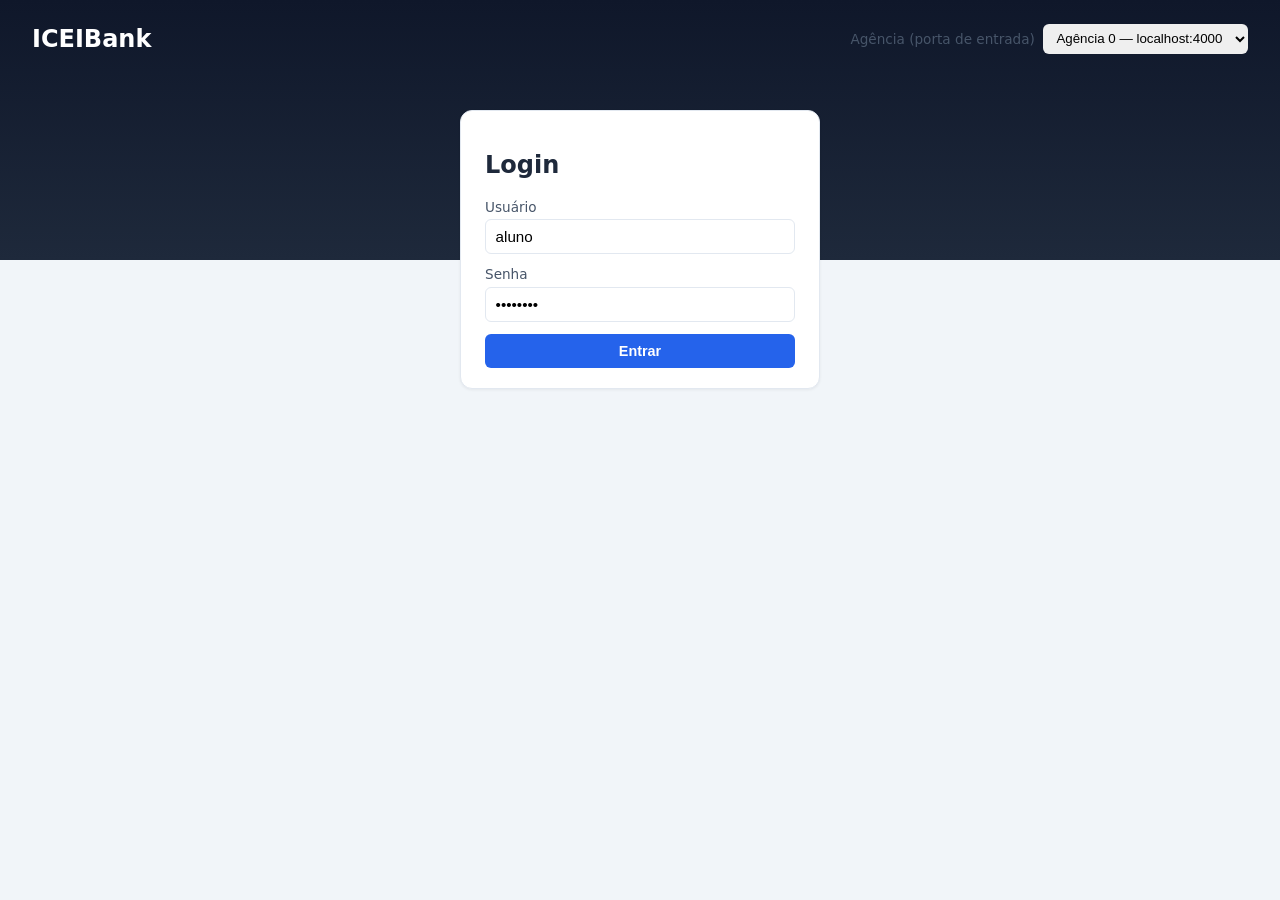
==== frontend/index.html @ b829a98b "feat(frontend): implementa interface web para o ICEIBank Frontend em HTML/CSS/JS puro (sem framework" ====
<!DOCTYPE html>
<html lang="pt-br">
<head>
  <meta charset="UTF-8" />
  <meta name="viewport" content="width=device-width, initial-scale=1.0" />
  <title>ICEIBank</title>
  <link rel="stylesheet" href="styles.css" />
</head>
<body>
  <header class="topo">
    <h1>ICEIBank</h1>
    <div class="agencia-config">
      <label for="baseUrl">Agência (porta de entrada)</label>
      <select id="baseUrl">
        <option value="http://localhost:4000">Agência 0 — localhost:4000</option>
        <option value="http://localhost:4001">Agência 1 — localhost:4001</option>
        <option value="http://localhost:4002">Agência 2 — localhost:4002</option>
      </select>
    </div>
  </header>

  <div id="mensagem" class="mensagem" hidden role="alert"></div>

  <main>
    <section id="secao-login" class="cartao">
      <h2>Login</h2>
      <form id="form-login">
        <label>Usuário
          <input type="text" id="login-usuario" value="aluno" required />
        </label>
        <label>Senha
          <input type="password" id="login-senha" value="senha123" required />
        </label>
        <button type="submit">Entrar</button>
      </form>
    </section>

    <section id="secao-app" hidden>
      <p class="sessao">
        Logado como <strong id="usuario-logado"></strong> na
        <strong id="agencia-logada"></strong>
        · <button id="botao-logout" class="link">sair</button>
      </p>

      <div class="grade">
        <fieldset class="cartao">
          <legend>Criar conta</legend>
          <form id="form-criar-conta">
            <label>ID da conta <input type="number" id="criar-id" min="0" required /></label>
            <label>Nome do titular <input type="text" id="criar-nome" required /></label>
            <label>Saldo inicial <input type="number" id="criar-saldo" value="0" min="0" step="0.01" /></label>
            <button type="submit">Criar conta</button>
          </form>
        </fieldset>

        <fieldset class="cartao">
          <legend>Consultar saldo</legend>
          <form id="form-saldo">
            <label>ID da conta <input type="number" id="saldo-id" min="0" required /></label>
            <button type="submit">Consultar</button>
          </form>
          <p id="resultado-saldo" class="resultado"></p>
        </fieldset>

        <fieldset class="cartao">
          <legend>Depositar / Sacar</legend>
          <form id="form-deposito-saque">
            <label>ID da conta <input type="number" id="ds-id" min="0" required /></label>
            <label>Valor <input type="number" id="ds-valor" min="0.01" step="0.01" required /></label>
            <div class="botoes">
              <button type="submit" data-acao="depositar">Depositar</button>
              <button type="submit" data-acao="sacar">Sacar</button>
            </div>
          </form>
        </fieldset>

        <fieldset class="cartao">
          <legend>Transferir</legend>
          <form id="form-transferencia">
            <label>Conta origem <input type="number" id="tr-origem" min="0" required /></label>
            <label>Conta destino <input type="number" id="tr-destino" min="0" required /></label>
            <label>Valor <input type="number" id="tr-valor" min="0.01" step="0.01" required /></label>
            <button type="submit">Transferir</button>
            <p class="dica">Funciona tanto para contas da mesma agência quanto para contas de agências diferentes — o backend decide.</p>
          </form>
        </fieldset>
      </div>
    </section>
  </main>

  <script src="app.js"></script>
</body>
</html>
---- frontend/styles.css ----
:root {
  --cor-fundo: #0f172a;
  --cor-cartao: #ffffff;
  --cor-texto: #1e293b;
  --cor-primaria: #2563eb;
  --cor-primaria-escura: #1d4ed8;
  --cor-erro: #dc2626;
  --cor-sucesso: #16a34a;
  --cor-borda: #e2e8f0;
}

* {
  box-sizing: border-box;
}

body {
  margin: 0;
  font-family: system-ui, -apple-system, "Segoe UI", sans-serif;
  background: linear-gradient(180deg, var(--cor-fundo) 0%, #1e293b 260px, #f1f5f9 260px);
  color: var(--cor-texto);
  min-height: 100vh;
}

.topo {
  display: flex;
  justify-content: space-between;
  align-items: center;
  flex-wrap: wrap;
  gap: 1rem;
  padding: 1.5rem 2rem;
  color: white;
}

.topo h1 {
  margin: 0;
  font-size: 1.5rem;
}

.agencia-config {
  display: flex;
  align-items: center;
  gap: 0.5rem;
  font-size: 0.85rem;
}

.agencia-config select {
  padding: 0.4rem 0.6rem;
  border-radius: 6px;
  border: none;
}

main {
  max-width: 960px;
  margin: 0 auto;
  padding: 0 1.5rem 3rem;
}

.mensagem {
  max-width: 960px;
  margin: 0 auto 1rem;
  padding: 0.75rem 1rem;
  border-radius: 8px;
  font-size: 0.9rem;
}

.mensagem.erro {
  background: #fee2e2;
  color: var(--cor-erro);
  border: 1px solid #fecaca;
}

.mensagem.sucesso {
  background: #dcfce7;
  color: var(--cor-sucesso);
  border: 1px solid #bbf7d0;
}

.cartao {
  background: var(--cor-cartao);
  border: 1px solid var(--cor-borda);
  border-radius: 12px;
  padding: 1.25rem 1.5rem;
  box-shadow: 0 1px 3px rgba(0, 0, 0, 0.06);
}

#secao-login {
  max-width: 360px;
  margin: 2rem auto 0;
}

fieldset {
  border: none;
}

legend {
  font-weight: 600;
  padding: 0 0 0.5rem;
}

form {
  display: flex;
  flex-direction: column;
  gap: 0.75rem;
}

label {
  display: flex;
  flex-direction: column;
  gap: 0.3rem;
  font-size: 0.85rem;
  color: #475569;
}

input {
  padding: 0.5rem 0.6rem;
  border: 1px solid var(--cor-borda);
  border-radius: 6px;
  font-size: 0.95rem;
}

button {
  cursor: pointer;
  background: var(--cor-primaria);
  color: white;
  border: none;
  border-radius: 6px;
  padding: 0.55rem 1rem;
  font-size: 0.9rem;
  font-weight: 600;
}

button:hover {
  background: var(--cor-primaria-escura);
}

.botoes {
  display: flex;
  gap: 0.5rem;
}

.link {
  background: none;
  color: var(--cor-primaria);
  padding: 0;
  font-weight: 500;
  text-decoration: underline;
}

.sessao {
  color: #475569;
  font-size: 0.9rem;
}

.grade {
  display: grid;
  grid-template-columns: repeat(auto-fit, minmax(280px, 1fr));
  gap: 1rem;
  margin-top: 1rem;
}

.resultado {
  font-weight: 600;
  min-height: 1.2em;
}

.dica {
  font-size: 0.75rem;
  color: #64748b;
  margin: 0;
}
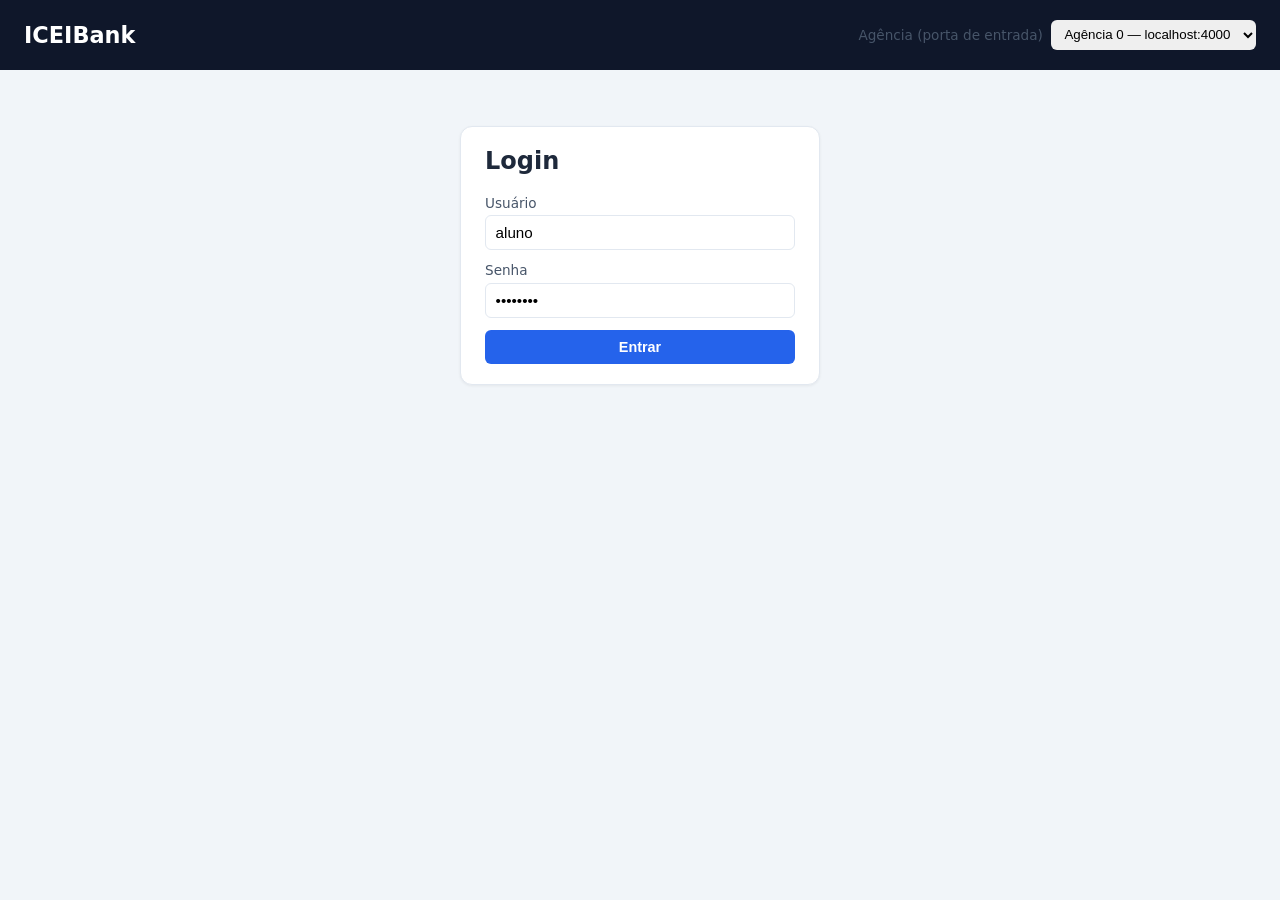
==== commit 9adced74: "fix(frontend): corrige sobreposicao de layout e melhora responsividade Causa raiz: <legend> dentro d" ====
--- a/frontend/index.html
+++ b/frontend/index.html
@@ -43,27 +43,27 @@
       </p>
 
       <div class="grade">
-        <fieldset class="cartao">
-          <legend>Criar conta</legend>
+        <div class="cartao">
+          <h3>Criar conta</h3>
           <form id="form-criar-conta">
             <label>ID da conta <input type="number" id="criar-id" min="0" required /></label>
             <label>Nome do titular <input type="text" id="criar-nome" required /></label>
             <label>Saldo inicial <input type="number" id="criar-saldo" value="0" min="0" step="0.01" /></label>
             <button type="submit">Criar conta</button>
           </form>
-        </fieldset>
+        </div>
 
-        <fieldset class="cartao">
-          <legend>Consultar saldo</legend>
+        <div class="cartao">
+          <h3>Consultar saldo</h3>
           <form id="form-saldo">
             <label>ID da conta <input type="number" id="saldo-id" min="0" required /></label>
             <button type="submit">Consultar</button>
           </form>
           <p id="resultado-saldo" class="resultado"></p>
-        </fieldset>
+        </div>
 
-        <fieldset class="cartao">
-          <legend>Depositar / Sacar</legend>
+        <div class="cartao">
+          <h3>Depositar / Sacar</h3>
           <form id="form-deposito-saque">
             <label>ID da conta <input type="number" id="ds-id" min="0" required /></label>
             <label>Valor <input type="number" id="ds-valor" min="0.01" step="0.01" required /></label>
@@ -72,10 +72,10 @@
               <button type="submit" data-acao="sacar">Sacar</button>
             </div>
           </form>
-        </fieldset>
+        </div>
 
-        <fieldset class="cartao">
-          <legend>Transferir</legend>
+        <div class="cartao">
+          <h3>Transferir</h3>
           <form id="form-transferencia">
             <label>Conta origem <input type="number" id="tr-origem" min="0" required /></label>
             <label>Conta destino <input type="number" id="tr-destino" min="0" required /></label>
@@ -83,7 +83,7 @@
             <button type="submit">Transferir</button>
             <p class="dica">Funciona tanto para contas da mesma agência quanto para contas de agências diferentes — o backend decide.</p>
           </form>
-        </fieldset>
+        </div>
       </div>
     </section>
   </main>
--- a/frontend/styles.css
+++ b/frontend/styles.css
@@ -1,5 +1,6 @@
 :root {
-  --cor-fundo: #0f172a;
+  --cor-fundo-pagina: #f1f5f9;
+  --cor-cabecalho: #0f172a;
   --cor-cartao: #ffffff;
   --cor-texto: #1e293b;
   --cor-primaria: #2563eb;
@@ -13,27 +14,36 @@
   box-sizing: border-box;
 }
 
+html,
 body {
+  max-width: 100%;
+  overflow-x: hidden;
+}
+
+body {
   margin: 0;
   font-family: system-ui, -apple-system, "Segoe UI", sans-serif;
-  background: linear-gradient(180deg, var(--cor-fundo) 0%, #1e293b 260px, #f1f5f9 260px);
+  background: var(--cor-fundo-pagina);
   color: var(--cor-texto);
   min-height: 100vh;
 }
 
+/* Cabecalho: cor solida, altura definida pelo proprio conteudo - nunca
+   depende de quanto o resto da pagina mede (era a causa da sobreposicao). */
 .topo {
   display: flex;
   justify-content: space-between;
   align-items: center;
   flex-wrap: wrap;
-  gap: 1rem;
-  padding: 1.5rem 2rem;
+  gap: 0.75rem 1.5rem;
+  padding: 1.25rem 1.5rem;
+  background: var(--cor-cabecalho);
   color: white;
 }
 
 .topo h1 {
   margin: 0;
-  font-size: 1.5rem;
+  font-size: 1.4rem;
 }
 
 .agencia-config {
@@ -41,38 +51,40 @@
   align-items: center;
   gap: 0.5rem;
   font-size: 0.85rem;
+  flex-wrap: wrap;
 }
 
 .agencia-config select {
   padding: 0.4rem 0.6rem;
   border-radius: 6px;
   border: none;
+  max-width: 100%;
 }
 
 main {
   max-width: 960px;
   margin: 0 auto;
-  padding: 0 1.5rem 3rem;
+  padding: 1.5rem 1rem 3rem;
 }
 
 .mensagem {
   max-width: 960px;
-  margin: 0 auto 1rem;
+  margin: 0 auto;
   padding: 0.75rem 1rem;
-  border-radius: 8px;
+  border-radius: 0;
   font-size: 0.9rem;
 }
 
 .mensagem.erro {
   background: #fee2e2;
   color: var(--cor-erro);
-  border: 1px solid #fecaca;
+  border-bottom: 1px solid #fecaca;
 }
 
 .mensagem.sucesso {
   background: #dcfce7;
   color: var(--cor-sucesso);
-  border: 1px solid #bbf7d0;
+  border-bottom: 1px solid #bbf7d0;
 }
 
 .cartao {
@@ -83,18 +95,19 @@
   box-shadow: 0 1px 3px rgba(0, 0, 0, 0.06);
 }
 
+.cartao h3 {
+  margin: 0 0 1rem;
+  font-size: 1rem;
+  font-weight: 600;
+}
+
 #secao-login {
   max-width: 360px;
   margin: 2rem auto 0;
 }
 
-fieldset {
-  border: none;
-}
-
-legend {
-  font-weight: 600;
-  padding: 0 0 0.5rem;
+#secao-login h2 {
+  margin-top: 0;
 }
 
 form {
@@ -112,6 +125,7 @@
 }
 
 input {
+  width: 100%;
   padding: 0.5rem 0.6rem;
   border: 1px solid var(--cor-borda);
   border-radius: 6px;
@@ -136,6 +150,7 @@
 .botoes {
   display: flex;
   gap: 0.5rem;
+  flex-wrap: wrap;
 }
 
 .link {
@@ -149,11 +164,15 @@
 .sessao {
   color: #475569;
   font-size: 0.9rem;
+  padding: 0.75rem 1rem 0;
+  margin: 0;
+  max-width: 960px;
+  margin-inline: auto;
 }
 
 .grade {
   display: grid;
-  grid-template-columns: repeat(auto-fit, minmax(280px, 1fr));
+  grid-template-columns: repeat(auto-fit, minmax(260px, 1fr));
   gap: 1rem;
   margin-top: 1rem;
 }
@@ -161,6 +180,7 @@
 .resultado {
   font-weight: 600;
   min-height: 1.2em;
+  overflow-wrap: anywhere;
 }
 
 .dica {
@@ -168,3 +188,14 @@
   color: #64748b;
   margin: 0;
 }
+
+@media (max-width: 480px) {
+  .topo {
+    flex-direction: column;
+    align-items: flex-start;
+  }
+
+  .cartao {
+    padding: 1rem;
+  }
+}
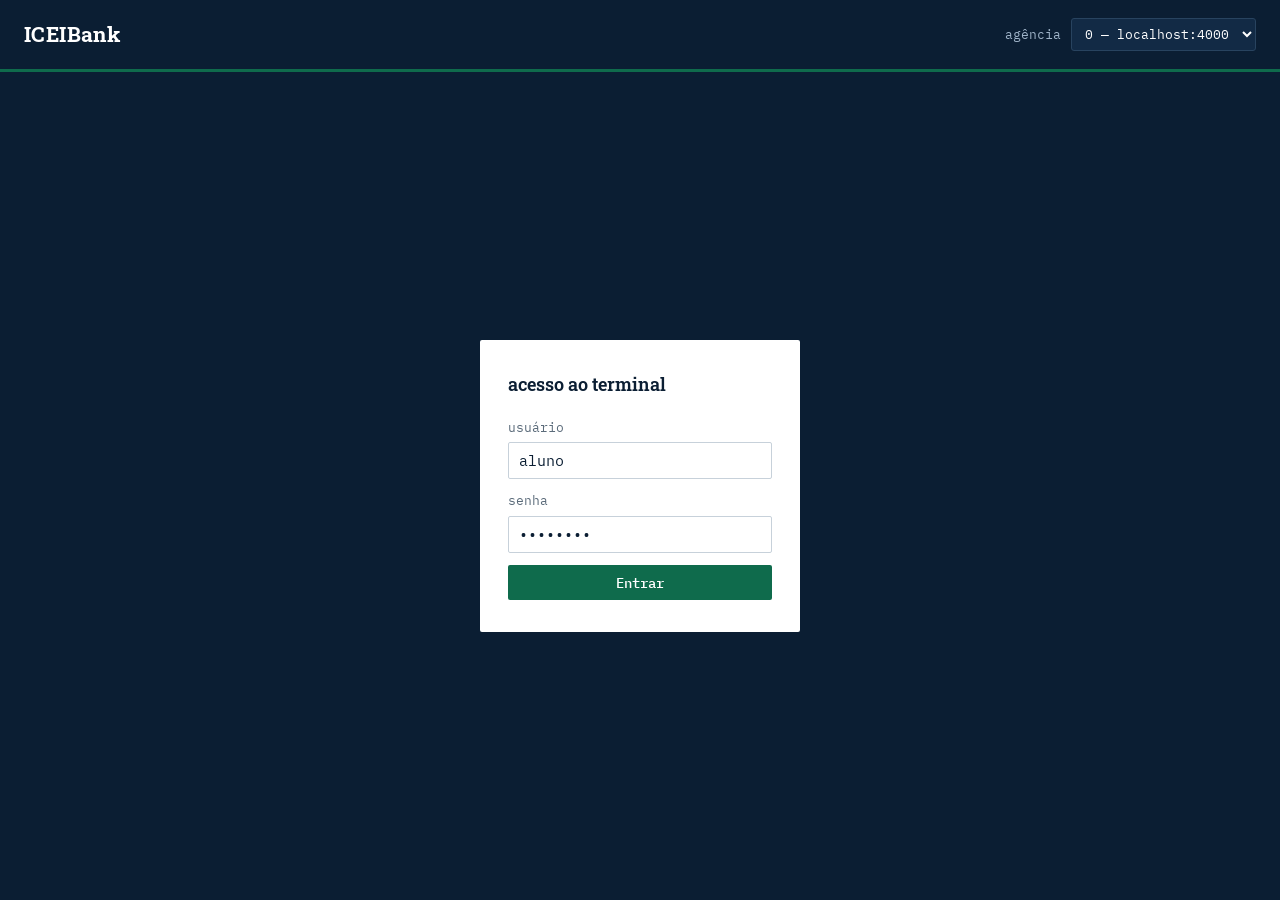
==== commit fbfc7b97: "design(frontend): redesenha como console de operacoes bancarias Substitui o kit SaaS generico (cards" ====
--- a/frontend/index.html
+++ b/frontend/index.html
@@ -4,17 +4,20 @@
   <meta charset="UTF-8" />
   <meta name="viewport" content="width=device-width, initial-scale=1.0" />
   <title>ICEIBank</title>
+  <link rel="preconnect" href="https://fonts.googleapis.com" />
+  <link rel="preconnect" href="https://fonts.gstatic.com" crossorigin />
+  <link href="https://fonts.googleapis.com/css2?family=IBM+Plex+Mono:wght@400;500;600&family=Roboto+Slab:wght@600;700&display=swap" rel="stylesheet" />
   <link rel="stylesheet" href="styles.css" />
 </head>
 <body>
   <header class="topo">
-    <h1>ICEIBank</h1>
-    <div class="agencia-config">
-      <label for="baseUrl">Agência (porta de entrada)</label>
+    <span class="marca">ICEIBank</span>
+    <div class="rota">
+      <label for="baseUrl">agência</label>
       <select id="baseUrl">
-        <option value="http://localhost:4000">Agência 0 — localhost:4000</option>
-        <option value="http://localhost:4001">Agência 1 — localhost:4001</option>
-        <option value="http://localhost:4002">Agência 2 — localhost:4002</option>
+        <option value="http://localhost:4000">0 — localhost:4000</option>
+        <option value="http://localhost:4001">1 — localhost:4001</option>
+        <option value="http://localhost:4002">2 — localhost:4002</option>
       </select>
     </div>
   </header>
@@ -22,29 +25,31 @@
   <div id="mensagem" class="mensagem" hidden role="alert"></div>
 
   <main>
-    <section id="secao-login" class="cartao">
-      <h2>Login</h2>
-      <form id="form-login">
-        <label>Usuário
-          <input type="text" id="login-usuario" value="aluno" required />
-        </label>
-        <label>Senha
-          <input type="password" id="login-senha" value="senha123" required />
-        </label>
-        <button type="submit">Entrar</button>
-      </form>
+    <section id="secao-login" class="acesso">
+      <div class="acesso-painel">
+        <p class="acesso-rotulo">acesso ao terminal</p>
+        <form id="form-login">
+          <label>usuário
+            <input type="text" id="login-usuario" value="aluno" required />
+          </label>
+          <label>senha
+            <input type="password" id="login-senha" value="senha123" required />
+          </label>
+          <button type="submit">Entrar</button>
+        </form>
+      </div>
     </section>
 
-    <section id="secao-app" hidden>
+    <section id="secao-app" class="livro" hidden>
       <p class="sessao">
-        Logado como <strong id="usuario-logado"></strong> na
-        <strong id="agencia-logada"></strong>
-        · <button id="botao-logout" class="link">sair</button>
+        <span id="usuario-logado"></span> em <span id="agencia-logada"></span>
+        <button id="botao-logout" class="link">sair</button>
       </p>
 
-      <div class="grade">
-        <div class="cartao">
-          <h3>Criar conta</h3>
+      <article class="lancamento">
+        <span class="codigo">NEW</span>
+        <div class="corpo">
+          <h2>Criar conta</h2>
           <form id="form-criar-conta">
             <label>ID da conta <input type="number" id="criar-id" min="0" required /></label>
             <label>Nome do titular <input type="text" id="criar-nome" required /></label>
@@ -52,39 +57,48 @@
             <button type="submit">Criar conta</button>
           </form>
         </div>
+      </article>
 
-        <div class="cartao">
-          <h3>Consultar saldo</h3>
+      <article class="lancamento">
+        <span class="codigo">BAL</span>
+        <div class="corpo">
+          <h2>Consultar saldo</h2>
           <form id="form-saldo">
             <label>ID da conta <input type="number" id="saldo-id" min="0" required /></label>
             <button type="submit">Consultar</button>
           </form>
           <p id="resultado-saldo" class="resultado"></p>
         </div>
+      </article>
 
-        <div class="cartao">
-          <h3>Depositar / Sacar</h3>
+      <article class="lancamento">
+        <span class="codigo">MOV</span>
+        <div class="corpo">
+          <h2>Depositar / sacar</h2>
           <form id="form-deposito-saque">
             <label>ID da conta <input type="number" id="ds-id" min="0" required /></label>
             <label>Valor <input type="number" id="ds-valor" min="0.01" step="0.01" required /></label>
             <div class="botoes">
-              <button type="submit" data-acao="depositar">Depositar</button>
-              <button type="submit" data-acao="sacar">Sacar</button>
+              <button type="submit" data-acao="depositar" class="credito">Depositar</button>
+              <button type="submit" data-acao="sacar" class="debito">Sacar</button>
             </div>
           </form>
         </div>
+      </article>
 
-        <div class="cartao">
-          <h3>Transferir</h3>
+      <article class="lancamento">
+        <span class="codigo">XFR</span>
+        <div class="corpo">
+          <h2>Transferir</h2>
           <form id="form-transferencia">
             <label>Conta origem <input type="number" id="tr-origem" min="0" required /></label>
             <label>Conta destino <input type="number" id="tr-destino" min="0" required /></label>
             <label>Valor <input type="number" id="tr-valor" min="0.01" step="0.01" required /></label>
             <button type="submit">Transferir</button>
-            <p class="dica">Funciona tanto para contas da mesma agência quanto para contas de agências diferentes — o backend decide.</p>
           </form>
+          <p class="dica">Local ou entre agências — o backend decide, pelo id da conta de destino.</p>
         </div>
-      </div>
+      </article>
     </section>
   </main>
 
--- a/frontend/styles.css
+++ b/frontend/styles.css
@@ -1,17 +1,26 @@
 :root {
-  --cor-fundo-pagina: #f1f5f9;
-  --cor-cabecalho: #0f172a;
-  --cor-cartao: #ffffff;
-  --cor-texto: #1e293b;
-  --cor-primaria: #2563eb;
-  --cor-primaria-escura: #1d4ed8;
-  --cor-erro: #dc2626;
-  --cor-sucesso: #16a34a;
-  --cor-borda: #e2e8f0;
+  --ink: #0b1e33;
+  --ink-raised: #122a45;
+  --surface: #e7ecf1;
+  --panel: #ffffff;
+  --credit: #0f6b4c;
+  --credit-dark: #0b5038;
+  --debit: #8c2f1b;
+  --debit-dark: #6f2414;
+  --line: #c7d1da;
+  --muted: #5b6b7a;
+  --focus: #2f6fb3;
 }
 
 * {
   box-sizing: border-box;
+}
+
+/* O atributo "hidden" precisa vencer qualquer "display" definido por
+   classe (ex.: .acesso define display:flex, que do contrario sobrescreveria
+   o display:none do [hidden] por ter a mesma especificidade). */
+[hidden] {
+  display: none !important;
 }
 
 html,
@@ -22,92 +31,189 @@
 
 body {
   margin: 0;
-  font-family: system-ui, -apple-system, "Segoe UI", sans-serif;
-  background: var(--cor-fundo-pagina);
-  color: var(--cor-texto);
   min-height: 100vh;
-}
-
-/* Cabecalho: cor solida, altura definida pelo proprio conteudo - nunca
-   depende de quanto o resto da pagina mede (era a causa da sobreposicao). */
+  display: flex;
+  flex-direction: column;
+  background: var(--surface);
+  color: var(--ink);
+  font-family: "IBM Plex Mono", "Courier New", monospace;
+  font-size: 15px;
+  line-height: 1.5;
+}
+
+h1,
+h2,
+.marca,
+.acesso-rotulo {
+  font-family: "Roboto Slab", Georgia, serif;
+}
+
+:focus-visible {
+  outline: 2px solid var(--focus);
+  outline-offset: 2px;
+}
+
+/* ---------- Cabecalho: barra de console, nunca depende da altura do
+   conteudo abaixo (evita o problema de sobreposicao ja corrigido). ---------- */
 .topo {
   display: flex;
   justify-content: space-between;
   align-items: center;
   flex-wrap: wrap;
   gap: 0.75rem 1.5rem;
-  padding: 1.25rem 1.5rem;
-  background: var(--cor-cabecalho);
-  color: white;
-}
-
-.topo h1 {
-  margin: 0;
-  font-size: 1.4rem;
-}
-
-.agencia-config {
+  padding: 1.1rem 1.5rem;
+  background: var(--ink);
+  color: var(--surface);
+  border-bottom: 3px solid var(--credit);
+}
+
+.marca {
+  font-size: 1.3rem;
+  font-weight: 700;
+  letter-spacing: 0.02em;
+  color: #ffffff;
+}
+
+.rota {
   display: flex;
   align-items: center;
-  gap: 0.5rem;
+  gap: 0.6rem;
+  font-size: 0.82rem;
+}
+
+.rota label {
+  color: #9fb3c8;
+}
+
+.rota select {
+  font-family: inherit;
+  font-size: 0.82rem;
+  padding: 0.4rem 0.6rem;
+  background: var(--ink-raised);
+  color: #ffffff;
+  border: 1px solid #28435f;
+  border-radius: 3px;
+  max-width: 100%;
+}
+
+/* ---------- Mensagem: linha de status, como um log do console. ---------- */
+.mensagem {
+  padding: 0.75rem 1.5rem;
+  font-size: 0.88rem;
+  border-left: 4px solid transparent;
+  background: var(--panel);
+}
+
+.mensagem.erro {
+  border-left-color: var(--debit);
+  color: var(--debit-dark);
+  background: #fbeeec;
+}
+
+.mensagem.sucesso {
+  border-left-color: var(--credit);
+  color: var(--credit-dark);
+  background: #eaf4ef;
+}
+
+main {
+  width: 100%;
+  max-width: 720px;
+  margin: 0 auto;
+  padding: 0 1.25rem;
+  flex: 1;
+  display: flex;
+  flex-direction: column;
+}
+
+/* ---------- Tela de acesso: painel sobre fundo cheio de tinta, preenche
+   o espaco restante abaixo do cabecalho sem depender de um numero magico. ---------- */
+.acesso {
+  flex: 1;
+  display: flex;
+  align-items: center;
+  justify-content: center;
+  width: 100vw;
+  margin-left: calc(50% - 50vw);
+  margin-right: calc(50% - 50vw);
+  background: var(--ink);
+}
+
+.acesso-painel {
+  width: 100%;
+  max-width: 320px;
+  background: var(--panel);
+  padding: 2rem 1.75rem;
+  border-radius: 2px;
+}
+
+.acesso-rotulo {
+  margin: 0 0 1.25rem;
+  font-size: 1.1rem;
+  font-weight: 600;
+  color: var(--ink);
+}
+
+/* ---------- Sessao ---------- */
+.sessao {
+  display: flex;
+  align-items: center;
+  gap: 0.6rem;
+  margin: 1.25rem 0 0.5rem;
   font-size: 0.85rem;
-  flex-wrap: wrap;
-}
-
-.agencia-config select {
-  padding: 0.4rem 0.6rem;
-  border-radius: 6px;
+  color: var(--muted);
+}
+
+.sessao span {
+  color: var(--ink);
+  font-weight: 500;
+}
+
+.link {
+  margin-left: auto;
+  background: none;
   border: none;
-  max-width: 100%;
-}
-
-main {
-  max-width: 960px;
-  margin: 0 auto;
-  padding: 1.5rem 1rem 3rem;
-}
-
-.mensagem {
-  max-width: 960px;
-  margin: 0 auto;
-  padding: 0.75rem 1rem;
-  border-radius: 0;
-  font-size: 0.9rem;
-}
-
-.mensagem.erro {
-  background: #fee2e2;
-  color: var(--cor-erro);
-  border-bottom: 1px solid #fecaca;
-}
-
-.mensagem.sucesso {
-  background: #dcfce7;
-  color: var(--cor-sucesso);
-  border-bottom: 1px solid #bbf7d0;
-}
-
-.cartao {
-  background: var(--cor-cartao);
-  border: 1px solid var(--cor-borda);
-  border-radius: 12px;
-  padding: 1.25rem 1.5rem;
-  box-shadow: 0 1px 3px rgba(0, 0, 0, 0.06);
-}
-
-.cartao h3 {
-  margin: 0 0 1rem;
-  font-size: 1rem;
+  padding: 0;
+  color: var(--focus);
+  font-family: inherit;
+  font-size: 0.85rem;
+  text-decoration: underline;
+  cursor: pointer;
+}
+
+/* ---------- Livro-razao: lancamentos em coluna, separados por linha. ---------- */
+.livro {
+  border-top: 1px solid var(--line);
+  padding-bottom: 3rem;
+}
+
+.lancamento {
+  display: flex;
+  gap: 1.1rem;
+  padding: 1.5rem 0;
+  border-bottom: 1px solid var(--line);
+}
+
+.codigo {
+  flex: 0 0 auto;
+  width: 3rem;
+  padding-top: 0.2rem;
+  font-size: 0.78rem;
   font-weight: 600;
-}
-
-#secao-login {
-  max-width: 360px;
-  margin: 2rem auto 0;
-}
-
-#secao-login h2 {
-  margin-top: 0;
+  letter-spacing: 0.04em;
+  color: var(--credit);
+}
+
+.corpo {
+  flex: 1 1 auto;
+  min-width: 0;
+}
+
+.corpo h2 {
+  margin: 0 0 0.9rem;
+  font-size: 1.05rem;
+  font-weight: 600;
+  color: var(--ink);
 }
 
 form {
@@ -120,82 +226,97 @@
   display: flex;
   flex-direction: column;
   gap: 0.3rem;
-  font-size: 0.85rem;
-  color: #475569;
+  font-size: 0.82rem;
+  color: var(--muted);
 }
 
 input {
   width: 100%;
-  padding: 0.5rem 0.6rem;
-  border: 1px solid var(--cor-borda);
-  border-radius: 6px;
-  font-size: 0.95rem;
+  padding: 0.5rem 0.65rem;
+  background: var(--panel);
+  border: 1px solid var(--line);
+  border-radius: 2px;
+  font-family: inherit;
+  font-size: 0.92rem;
+  color: var(--ink);
+}
+
+input:focus-visible {
+  border-color: var(--focus);
 }
 
 button {
+  align-self: flex-start;
   cursor: pointer;
-  background: var(--cor-primaria);
-  color: white;
+  background: var(--ink);
+  color: #ffffff;
   border: none;
-  border-radius: 6px;
-  padding: 0.55rem 1rem;
-  font-size: 0.9rem;
-  font-weight: 600;
+  border-radius: 2px;
+  padding: 0.55rem 1.1rem;
+  font-family: inherit;
+  font-size: 0.85rem;
+  font-weight: 500;
 }
 
 button:hover {
-  background: var(--cor-primaria-escura);
+  background: var(--ink-raised);
+}
+
+.acesso-painel button {
+  align-self: stretch;
+  background: var(--credit);
+}
+
+.acesso-painel button:hover {
+  background: var(--credit-dark);
 }
 
 .botoes {
   display: flex;
-  gap: 0.5rem;
+  gap: 0.6rem;
   flex-wrap: wrap;
 }
 
-.link {
-  background: none;
-  color: var(--cor-primaria);
-  padding: 0;
-  font-weight: 500;
-  text-decoration: underline;
-}
-
-.sessao {
-  color: #475569;
-  font-size: 0.9rem;
-  padding: 0.75rem 1rem 0;
-  margin: 0;
-  max-width: 960px;
-  margin-inline: auto;
-}
-
-.grade {
-  display: grid;
-  grid-template-columns: repeat(auto-fit, minmax(260px, 1fr));
-  gap: 1rem;
-  margin-top: 1rem;
+button.credito {
+  background: var(--credit);
+}
+
+button.credito:hover {
+  background: var(--credit-dark);
+}
+
+button.debito {
+  background: var(--debit);
+}
+
+button.debito:hover {
+  background: var(--debit-dark);
 }
 
 .resultado {
+  margin: 0.9rem 0 0;
   font-weight: 600;
   min-height: 1.2em;
   overflow-wrap: anywhere;
+  font-variant-numeric: tabular-nums;
 }
 
 .dica {
-  font-size: 0.75rem;
-  color: #64748b;
-  margin: 0;
+  margin: 0.9rem 0 0;
+  font-size: 0.76rem;
+  color: var(--muted);
 }
 
 @media (max-width: 480px) {
   .topo {
-    flex-direction: column;
-    align-items: flex-start;
-  }
-
-  .cartao {
     padding: 1rem;
   }
-}
+
+  .lancamento {
+    gap: 0.75rem;
+  }
+
+  .codigo {
+    width: 2.2rem;
+  }
+}
